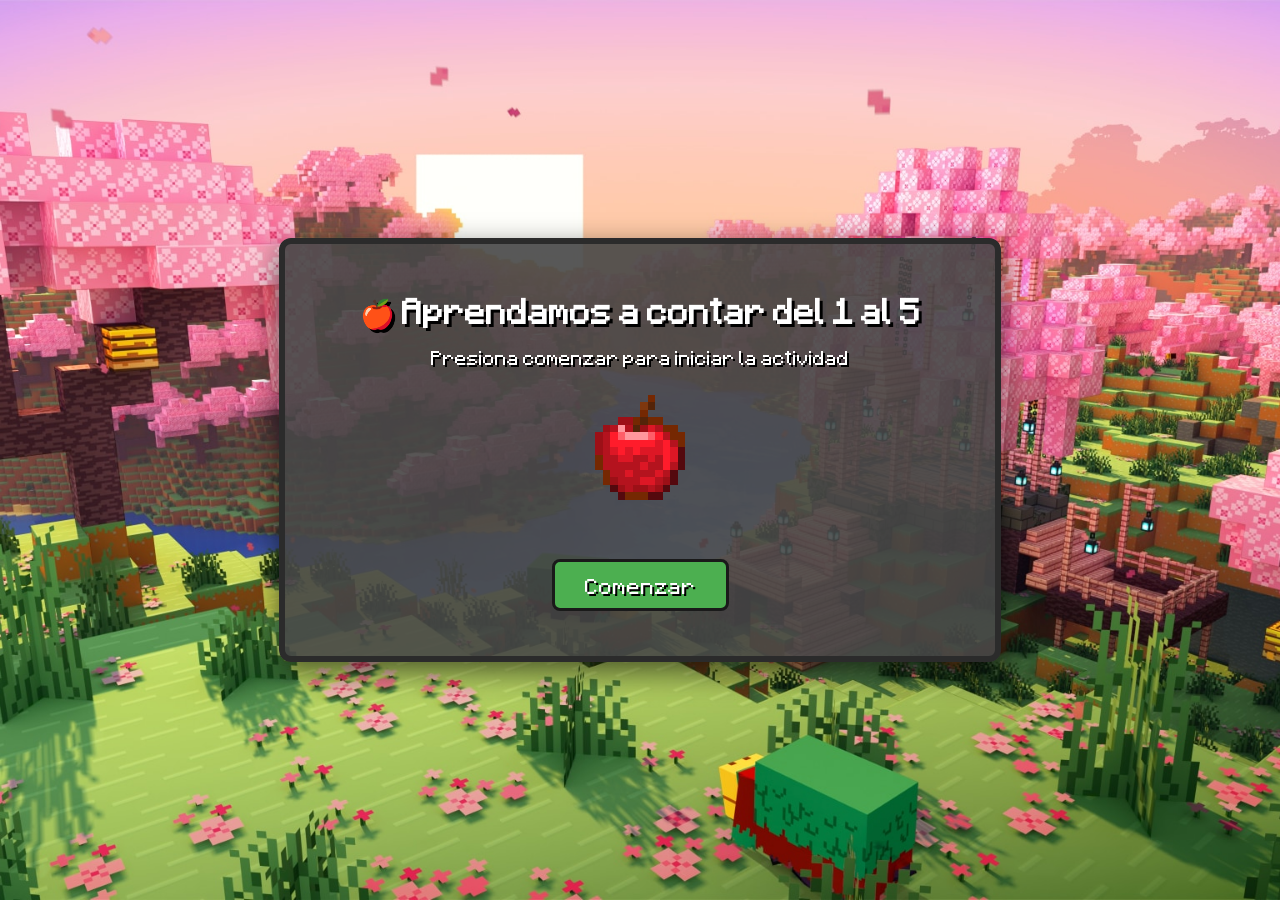
==== actividad2.html @ 7203bb6a "Add files via upload" ====
<!DOCTYPE html>
<html lang="es">
<head>
    <meta charset="UTF-8">
    <meta name="viewport" content="width=device-width, initial-scale=1.0">
    <title>Actividad 2 - Contemos con Manzanas</title>

    <link rel="icon" href="img/favicon.png">
    <link rel="stylesheet" href="css/style.css">
</head>

<body class="fondo-minecraft">

<div class="inventario">

    <h1 class="titulo-mc">🍎 Aprendamos a contar del 1 al 5</h1>

    <p id="instruccion" class="texto-mc">
        Presiona comenzar para iniciar la actividad
    </p>

    <div class="zona-item">
        <img src="img/manzana.png" class="manzana-grande" alt="Manzana">
    </div>

    <div class="zona-manzanas" id="zonaManzanas"></div>

    <button class="boton-mc" onclick="comenzar()">Comenzar</button>

    <div id="mensaje" class="mensaje-mc"></div>

</div>

<script src="js/actividad2.js"></script>

</body>
</html>
---- css/style.css ----
@font-face {
    font-family: "Minecraft"; /*Fuente de Texto*/
    src: url("fonts/Minecraft.woff2") format('woff2');
    font-weight: normal;
    font-style: normal;
    font-display: swap; /* Esto ayuda a que el texto sea visible mientras carga la fuente */
}

#panorama {
    position: fixed;
    top: 0;
    left: 0;
    width: 100%;
    height: 100%;
    z-index: -2;
}

#panorama canvas {
    width: 100%;
    height: 100%;
    display: block;
}

body {
    font-family: "Minecraft", Arial, sans-serif; /*Original: Arial, sans-serif; */
    text-align: center;
    margin: 0;
    padding: 0;

    background-image: url("img/fondo.png");
    background-size: cover;
    background-position: center;
    background-repeat: no-repeat;
    background-attachment: fixed;
}

.container {
    background: white;
    width: 80%;
    max-width: 600px;
    margin: 40px auto;
    padding: 25px;
    border-radius: 15px;
    box-shadow: 0px 4px 15px rgba(0,0,0,0.2);
}

h1 {
    color: #333;
}

.img-plataforma {
    width: 200px;
    margin: 15px 0;
}

input {
    width: 80%;
    padding: 10px;
    border-radius: 10px;
    border: 2px solid #ddd;
    font-size: 16px;
}

.avatares {
    display: grid;
    grid-template-columns: repeat(3, 1fr);
    gap: 25px;
    justify-items: center;
    align-items: center;
    margin: 20px 0;
}

/* caja que centra todo */
.avatar-box {
    width: 120px;
    height: 120px;
    display: flex;
    justify-content: center;
    align-items: center;
}

.avatar-box img {
    width: 110px;
    height: 110px;
    object-fit: cover;
    border-radius: 50%;
    cursor: pointer;
    border: 4px solid transparent;
    transition: 0.3s;
}

.avatares img:hover {
    transform: scale(1.12);
}

.avatar-seleccionado {
    border: 4px solid #00c853;
    box-shadow: 0px 0px 15px rgba(0, 200, 83, 0.8);
    transform: scale(1.1);
}

button {
    font-family: "Minecraft", Arial, sans-serif;
    padding: 12px 25px;
    font-size: 18px;
    background: #00c853;
    border: none;
    border-radius: 12px;
    color: white;
    cursor: pointer;
    transition: 0.3s;
}

button:hover {
    background: #009624;
}

#mensaje {
    margin-top: 15px;
    font-size: 18px;
    font-weight: bold;
    color: #333;
}

/* Confeti */
.confeti {
    position: fixed;
    width: 10px;
    height: 10px;
    top: -10px;
    animation: caer 3s linear forwards;
}

@keyframes caer {
    to {
        transform: translateY(100vh) rotate(360deg);
    }
}

.avatar-final {
    width: 150px;
    border-radius: 20px;
    border: 5px solid #00c853;
    margin: 20px 0;
    box-shadow: 0px 0px 15px rgba(0, 200, 83, 0.7);
}





/*Enseñar Actividad2.html*/

.zona-manzanas {
    display: flex;
    justify-content: center;
    gap: 25px;
    margin: 25px 0;
}

.manzana {
    position: relative;
    width: 110px;
    height: 110px;
    cursor: pointer;
    transition: 0.2s;
    display: flex;
    justify-content: center;
    align-items: center;
}

.manzana img {
    width: 100%;
    height: 100%;
    object-fit: contain; /* <-- IMPORTANTE */
}

.manzana:hover {
    transform: scale(1.1);
}


/* EFECTO CORRECTO actividad 2.html*/
.manzana-correcta {
    box-shadow: 0px 0px 20px rgba(0, 255, 0, 0.9);
    transform: scale(1.15);
}

/* EFECTO ERROR */
.manzana-error {
    box-shadow: 0px 0px 20px rgba(255, 0, 0, 0.9);
    animation: temblar 0.3s;
}

@keyframes temblar {
    0% { transform: translateX(0px); }
    25% { transform: translateX(-6px); }
    50% { transform: translateX(6px); }
    75% { transform: translateX(-6px); }
    100% { transform: translateX(0px); }
}

/* Fondo Minecraft */
.fondo-minecraft {
    background-image: url("../img/fondominecraft.png");
    background-size: cover;
    background-position: center;
    background-repeat: no-repeat;
    min-height: 100vh;

    display: flex;
    justify-content: center;
    align-items: center;
}

/* Panel inventario */
.inventario {
    width: 650px;
    padding: 30px;
    border-radius: 12px;

    background: rgba(70, 70, 70, 0.9);
    border: 6px solid #2b2b2b;

    box-shadow: 0px 10px 30px rgba(0,0,0,0.6);
    text-align: center;
}

/* Título Minecraft */
.titulo-mc {
    font-size: 28px;
    color: white;
    text-shadow: 3px 3px 0px black;
    margin-bottom: 10px;
}

.texto-mc {
    color: white;
    font-size: 16px;
    text-shadow: 2px 2px 0px black;
}

/* Imagen grande arriba */
.zona-item {
    margin: 20px 0;
}

.manzana-grande {
    width: 120px;
    image-rendering: pixelated;
}

/* Zona manzanas en slots */
.zona-manzanas {
    display: flex;
    justify-content: center;
    gap: 18px;
    margin: 25px 0;
}

/* Slot estilo Minecraft */
.manzana {
    position: relative;
    width: 80px;
    height: 80px;

    background-image: url("../img/slot_frame.png");
    background-size: cover;
    background-position: center;

    display: flex;
    justify-content: center;
    align-items: center;

    cursor: pointer;
    transition: 0.2s;
}

.manzana img {
    width: 55px;
    height: 55px;
    object-fit: contain;
    image-rendering: pixelated;
}

.manzana:hover {
    transform: scale(1.1);
}

/* Número encima */
.numero {
    position: absolute;

    top: auto;
    left: auto;

    bottom: 6px;
    right: 8px;

    font-size: 28px;
    font-weight: bold;
    color: white;

    text-shadow: 2px 2px 0px black;
    pointer-events: none;
}

/* Botón estilo Minecraft */
.boton-mc {
    padding: 12px 30px;
    font-size: 18px;
    border: 3px solid #1a1a1a;
    background: #4CAF50;
    color: white;
    cursor: pointer;
    border-radius: 8px;
    text-shadow: 2px 2px 0px black;
    transition: 0.2s;
}

.boton-mc:hover {
    background: #45a049;
    transform: scale(1.05);
}

/* Mensaje */
.mensaje-mc {
    margin-top: 15px;
    font-size: 18px;
    font-weight: bold;
    text-shadow: 2px 2px 0px black;
    color: white;
}
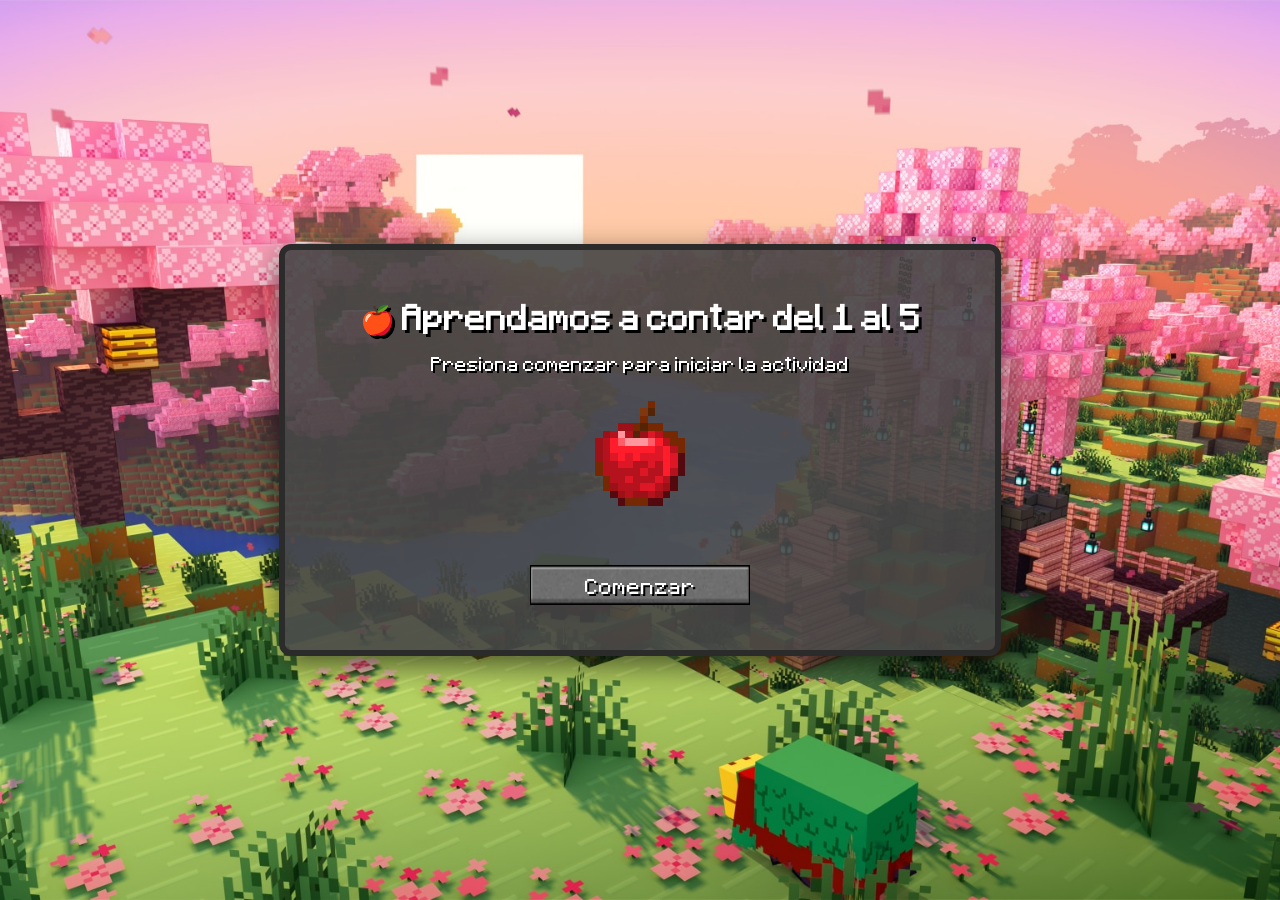
==== commit 7b9866e1: "Add files via upload" ====
--- a/actividad2.html
+++ b/actividad2.html
@@ -25,9 +25,22 @@
 
     <div class="zona-manzanas" id="zonaManzanas"></div>
 
-    <button class="boton-mc" onclick="comenzar()">Comenzar</button>
+    <button id="btnComenzar" class="boton-mc" onclick="comenzar()">Comenzar</button>
 
     <div id="mensaje" class="mensaje-mc"></div>
+
+    <!-- BOTONES FINALES -->
+    <div id="opcionesFinal" style="display:none; margin-top:20px;">
+        <button class="boton-mc" onclick="reiniciarActividad()" 
+            onmouseenter="hablar('¿Quieres volver a contar del uno al cinco?')">
+            🔄 Volver a contar
+        </button>
+
+        <button class="boton-mc" onclick="salirBienvenida()" 
+            onmouseenter="hablar('¿Quieres volver al menú principal?')">
+            🏠 Volver al menú
+        </button>
+    </div>
 
 </div>
 
--- a/css/style.css
+++ b/css/style.css
@@ -35,17 +35,28 @@
 }
 
 .container {
-    background: white;
     width: 80%;
     max-width: 600px;
-    margin: 40px auto;
+    margin: 60px auto;
     padding: 25px;
-    border-radius: 15px;
-    box-shadow: 0px 4px 15px rgba(0,0,0,0.2);
+
+    background: rgba(40, 40, 40, 0.85);
+    border: 5px solid #111;
+    border-radius: 12px;
+
+    box-shadow: 0px 8px 30px rgba(0,0,0,0.7);
+
+    color: white;
 }
 
 h1 {
-    color: #333;
+    color: white;
+    text-shadow: 3px 3px 0px black;
+}
+
+p, h2 {
+    color: white;
+    text-shadow: 2px 2px 0px black;
 }
 
 .img-plataforma {
@@ -55,10 +66,33 @@
 
 input {
     width: 80%;
-    padding: 10px;
-    border-radius: 10px;
-    border: 2px solid #ddd;
-    font-size: 16px;
+    padding: 12px;
+    font-family: "Minecraft", Arial, sans-serif;
+    font-size: 18px;
+
+    border: 4px solid #111;
+    border-radius: 8px;
+
+    background: rgba(0, 0, 0, 0.65);
+    color: white;
+
+    outline: none;
+    text-shadow: 2px 2px 0px black;
+
+    box-shadow: inset 0px 0px 10px rgba(0,0,0,0.8);
+}
+
+input:hover {
+    border: 4px solid white;
+}
+
+input:focus {
+    border: 4px solid #00c853;
+    box-shadow: 0px 0px 15px rgba(0, 200, 83, 0.7);
+}
+
+input::placeholder {
+    color: rgba(255,255,255,0.6);
 }
 
 .avatares {
@@ -91,35 +125,63 @@
 
 .avatares img:hover {
     transform: scale(1.12);
+    border: 4px solid white;
+    box-shadow: 0px 0px 12px rgba(255, 255, 255, 0.9);
+    transform: scale(1.12);
 }
 
 .avatar-seleccionado {
-    border: 4px solid #00c853;
+    border: 4px solid #00c853 !important;
     box-shadow: 0px 0px 15px rgba(0, 200, 83, 0.8);
     transform: scale(1.1);
 }
 
-button {
+.boton-mc {
     font-family: "Minecraft", Arial, sans-serif;
-    padding: 12px 25px;
-    font-size: 18px;
-    background: #00c853;
+
+    width: 220px;
+    height: 40px;
+
+    background-image: url("../img/button.png");
+    background-size: 100% 100%;
+    background-repeat: no-repeat;
+
     border: none;
-    border-radius: 12px;
-    color: white;
-    cursor: pointer;
-    transition: 0.3s;
-}
-
-button:hover {
-    background: #009624;
-}
+    outline: none;
+
+    color: white;
+    font-size: 18px;
+    text-shadow: 2px 2px 0px black;
+
+    cursor: pointer;
+
+    display: inline-flex;
+    justify-content: center;
+    align-items: center;
+}
+
+.boton-mc:hover {
+    background-image: url("../img/button_highlighted.png");
+}
+
+.boton-mc:active {
+    transform: translateY(2px);
+}
+
+.boton-mc:disabled {
+    background-image: url("../img/button_disabled.png");
+    cursor: not-allowed;
+    opacity: 0.8;
+}
+
+
 
 #mensaje {
     margin-top: 15px;
     font-size: 18px;
     font-weight: bold;
-    color: #333;
+    text-shadow: 2px 2px 0px black;
+    color: white;
 }
 
 /* Confeti */
@@ -306,7 +368,8 @@
 }
 
 /* Botón estilo Minecraft */
-.boton-mc {
+.boton {
+    font-family: "Minecraft", Arial, sans-serif;
     padding: 12px 30px;
     font-size: 18px;
     border: 3px solid #1a1a1a;
@@ -318,7 +381,7 @@
     transition: 0.2s;
 }
 
-.boton-mc:hover {
+.boton:hover {
     background: #45a049;
     transform: scale(1.05);
 }
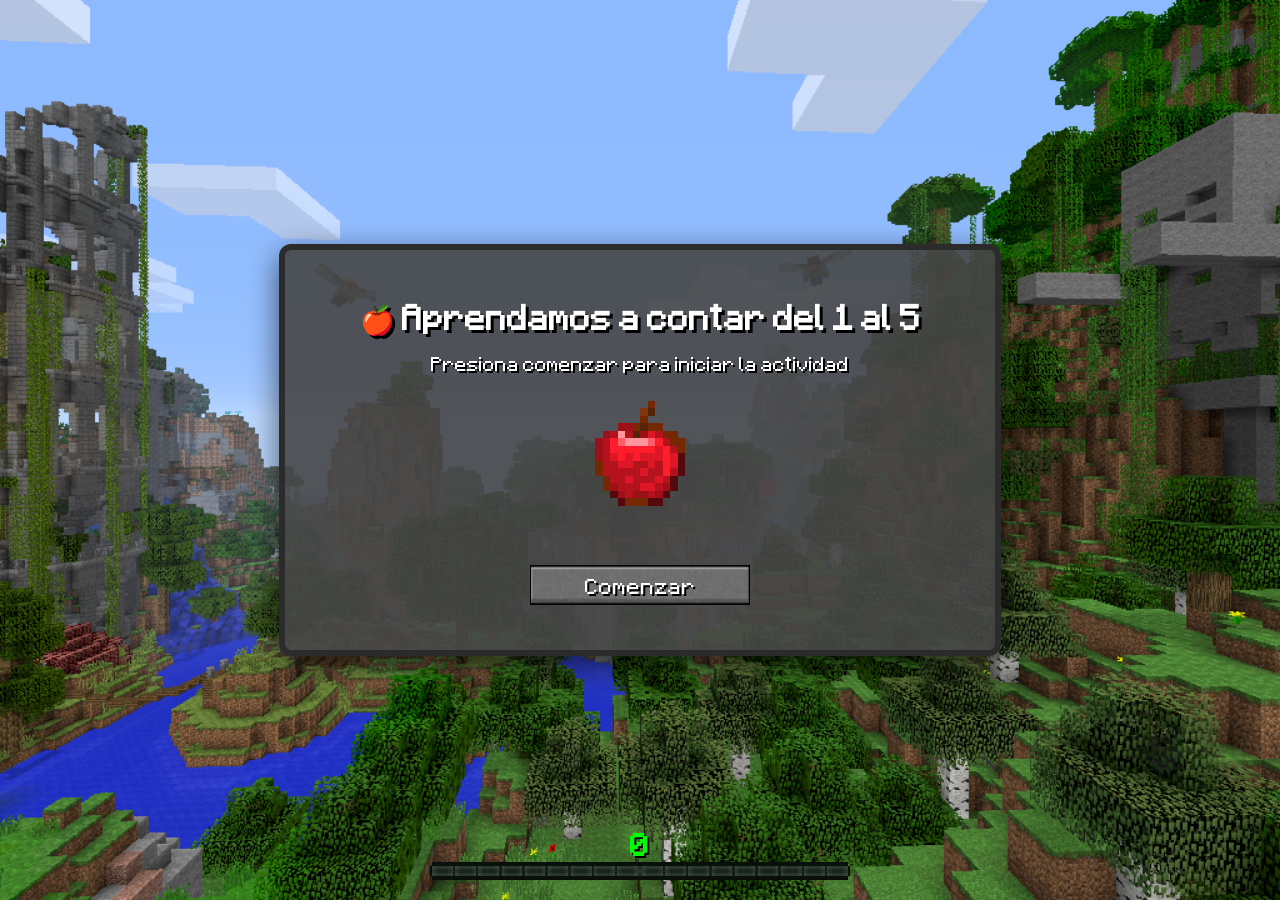
==== commit c2b4f5df: "Add files via upload" ====
--- a/actividad2.html
+++ b/actividad2.html
@@ -44,6 +44,19 @@
 
 </div>
 
+<!-- HUD XP Minecraft -->
+<div class="hud-xp">
+    <div id="xpLevel" class="xp-level">0</div>
+
+    <div class="xp-bar-container">
+        <img src="img/experience_bar_background.png" class="xp-bar-bg">
+
+        <div class="xp-bar-fill" id="xpFill">
+            <img src="img/experience_bar_progress.png" class="xp-bar-progress">
+        </div>
+    </div>
+</div>
+
 <script src="js/actividad2.js"></script>
 
 </body>
--- a/css/style.css
+++ b/css/style.css
@@ -32,12 +32,16 @@
     background-position: center;
     background-repeat: no-repeat;
     background-attachment: fixed;
+    
+    display: flex;
+    flex-direction: column;
+    align-items: center;
 }
 
 .container {
     width: 80%;
     max-width: 600px;
-    margin: 60px auto;
+    margin: 120px auto;
     padding: 25px;
 
     background: rgba(40, 40, 40, 0.85);
@@ -62,6 +66,50 @@
 .img-plataforma {
     width: 200px;
     margin: 15px 0;
+}
+
+.mc-logo {
+    position: relative;
+    width: 100%;
+    display: flex;
+    justify-content: center;
+    align-items: center;
+
+    margin-top: 100px;
+    margin-bottom: -40px;
+
+    z-index: 2;
+}
+
+.mc-title-img {
+    width: 850px;
+    max-width: 95%;
+    image-rendering: pixelated;
+    display: block;
+}
+
+.mc-splash {
+    position: absolute;
+    top: 110px;
+    left: 50%;
+
+    transform: translateX(210px) rotate(-20deg);
+
+    font-size: 32px;
+    font-weight: bold;
+    color: yellow;
+
+    text-shadow: 3px 3px 0px black;
+    animation: splashMove 0.8s infinite alternate;
+}
+
+@keyframes splashMove {
+    from {
+        transform: translateX(160px) rotate(-20deg) scale(1);
+    }
+    to {
+        transform: translateX(160px) rotate(-20deg) scale(1.1);
+    }
 }
 
 input {
@@ -393,4 +441,53 @@
     font-weight: bold;
     text-shadow: 2px 2px 0px black;
     color: white;
+}
+
+/* HUD XP Minecraft */
+/* HUD XP Minecraft */
+.hud-xp {
+    position: fixed;
+    bottom: 20px;
+    left: 50%;
+    transform: translateX(-50%);
+    width: 420px;
+    text-align: center;
+    z-index: 10;
+
+    pointer-events: none; /* <-- AGREGA ESTO */
+}
+
+.xp-level {
+    font-size: 26px;
+    font-weight: bold;
+    color: #00ff00;
+    text-shadow: 2px 2px 0px black;
+    margin-bottom: 3px;
+}
+
+.xp-bar-container {
+    position: relative;
+    width: 100%;
+    height: 18px;
+}
+
+.xp-bar-bg {
+    width: 100%;
+    height: 100%;
+    image-rendering: pixelated;
+}
+
+.xp-bar-fill {
+    position: absolute;
+    top: 0;
+    left: 0;
+    height: 100%;
+    width: 0%;
+    overflow: hidden;
+}
+
+.xp-bar-progress {
+    width: 100%;
+    height: 100%;
+    image-rendering: pixelated;
 }
